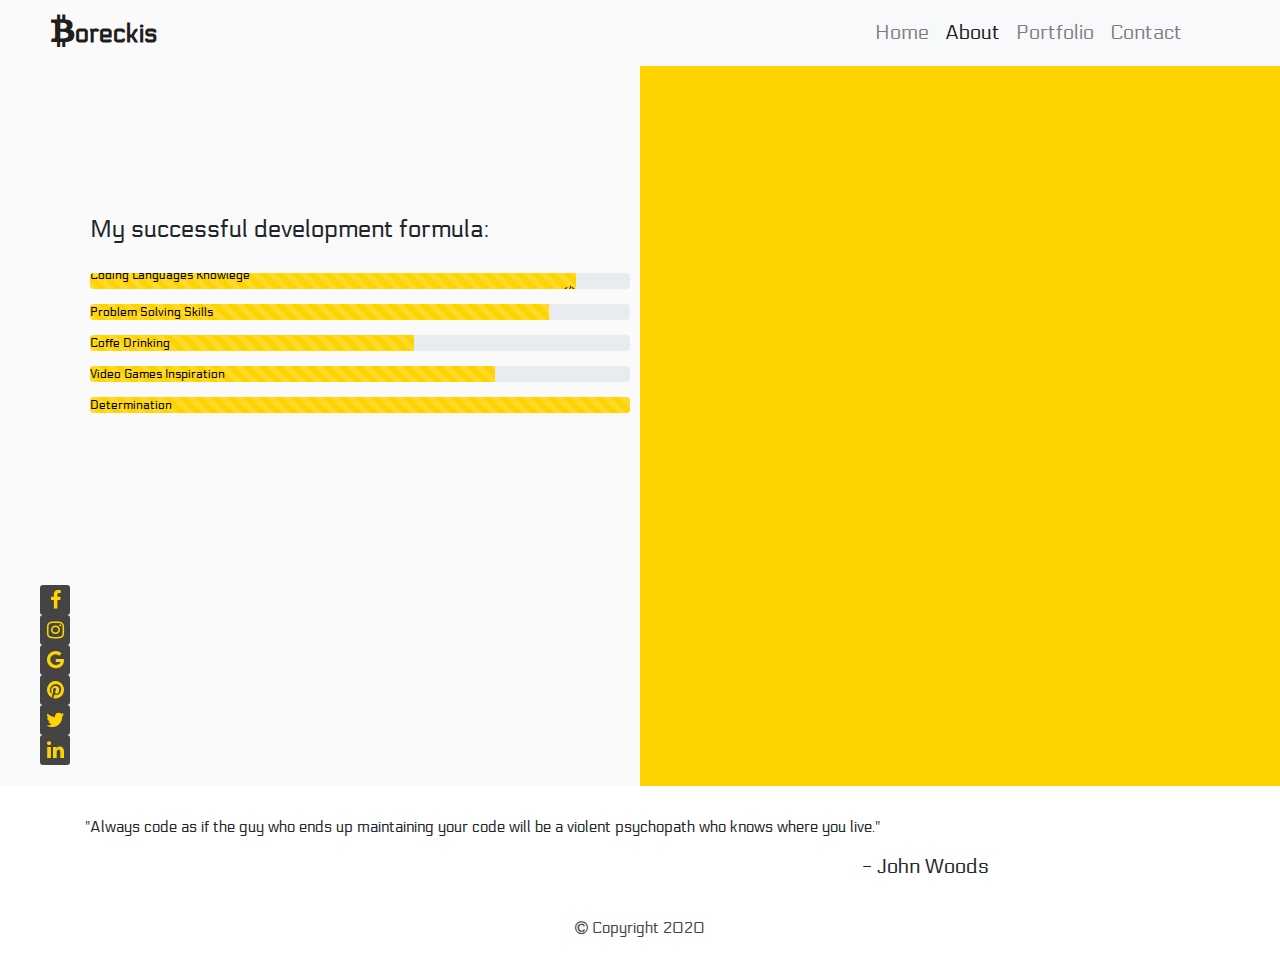
==== about.html @ 7efae7f0 "Progress bars added in the about page" ====
<!DOCTYPE html>
<html lang="en">

<head>
	<meta charset="UTF-8">
	<meta name="viewport" content="width=device-width, initial-scale=1.0">
	<meta http-equiv="X-UA-Compatible" content="ie=edge">
	<link rel="stylesheet" href="https://stackpath.bootstrapcdn.com/bootstrap/4.4.1/css/bootstrap.min.css"
		type="text/css">
	<link rel="stylesheet" href="https://stackpath.bootstrapcdn.com/font-awesome/4.7.0/css/font-awesome.min.css"
		type="text/css">
	<link href="https://fonts.googleapis.com/css?family=Exo+2&display=swap" rel="stylesheet">
	<link rel="stylesheet" href="assets/css/style.css" type="text/css">
	<title>Vladimirs Portfolio</title>
</head>

<body>
	<div class="container-fluid navalert-container">
		<nav class="navbar-expand-lg navbar-light bg-light">
			<button class="navbar-toggler menubutton" type="button" data-toggle="collapse" data-target="#navbar-mobile" aria-controls="navbar-mobile" aria-expanded="false" aria-label="Toggle navigation">
            <span class="navbar-toggler-icon"></span></button>

			<div class="collapse navbar-collapse" id="navbar-mobile">
				<!--LOGO-->
				<div class="logo">
					<a href="index.html" class="navbar-brand"><i class="fa fa-btc"></i>oreckis</a>
				</div>
				<!--MENU ITEMS-->
				<ul class="navbar-nav ml-auto mt-2 mt-lg-0 navigation-group">
					<li class="nav-item">
						<a class="nav-link" href="index.html">Home</a>
					</li>
					<li class="nav-item">
						<a class="nav-link active" href="about.html">About</a>
					</li>
					<li class="nav-item">
						<a class="nav-link" href="portfolio.html">Portfolio</a>
					</li>
					<li class="nav-item">
						<a class="nav-link" href="contact.html">Contact</a>
					</li>
				</ul>
			</div>
		</nav>
	</div>
	<section class="container-fluid">
		<div class="row no-gutters">

			<div class="col-md-6 no-gutters">
				<div class="left-screen justify-content-center align-items-center">
                    <h4 class="abouthead row">My successful development formula:</h4>
					<!--Line charts of skills-->
                        <div class="col progress-block">
                            <div class="progress">
                                <span class="progress-bar bg-color recepie progress-bar-striped progress-bar-animated" role="progressbar" style="width: 90%"
                                    aria-valuenow="10" aria-valuemin="0" aria-valuemax="100">Coding Languages Knowlege<i class="fa fa-code"></i></span>
                            </div><br>
                            <div class="progress">
                                <div class="progress-bar bg-color recepie progress-bar-striped progress-bar-animated" role="progressbar" style="width: 85%"
                                    aria-valuenow="25" aria-valuemin="0" aria-valuemax="100">Problem Solving Skills</div>
                            </div><br>
                            <div class="progress">
                                <div class="progress-bar bg-color recepie progress-bar-striped progress-bar-animated" role="progressbar" style="width: 60%"
                                    aria-valuenow="50" aria-valuemin="0" aria-valuemax="100">Coffe Drinking</div>
                            </div><br>
                            <div class="progress">
                                <div class="progress-bar bg-color recepie progress-bar-striped progress-bar-animated" role="progressbar" style="width: 75%"
                                    aria-valuenow="75" aria-valuemin="0" aria-valuemax="100">Video Games Inspiration</div>
                            </div><br>
                            <div class="progress">
                                <div class="progress-bar bg-color recepie progress-bar-striped progress-bar-animated" role="progressbar" style="width: 100%"
                                    aria-valuenow="100" aria-valuemin="0" aria-valuemax="100">Determination</div>
                            </div><br>
                        </div>
				</div>
			</div>

			<div class="col-md-6 no-gutters">
				<div class="right-screen d-flex justify-content-center align-items-center">
					<!--Skill List and Description-->
					<div class="row">

					</div>
				</div>
			</div>
		</div>

	</section>
	<footer class="container-fluid">

		<!--Left sidebar social icons -->
		<div class="left-sidebar">
			<ul class="collection">
				<li class="collection-item">
					<a href="#" target="_blank">
						<i class="fa fa-facebook"></i></a></li>

				<li class="collection-item">
					<a href="#" target="_blank">
						<i class="fa fa-instagram"></i></a></li>

				<li class="collection-item">
					<a href="#" target="_blank">
						<i class="fa fa-google"></i></a></li>

				<li class="collection-item">
					<a href="#" target="_blank">
						<i class="fa fa-pinterest"></i></a></li>

				<li class="collection-item">
					<a href="#" target="_blank">
						<i class="fa fa-twitter"></i></a></li>

				<li class="collection-item">
					<a href="#" target="_blank">
						<i class="fa fa-linkedin"></i></a></li>
			</ul>
		</div>
		<div class="row quote">
			<p class="quotetext">"Always code as if the guy who ends up maintaining your code will be a violent
				psychopath who knows where you live."</p>
			<h5>- John Woods</h5>
		</div>

		<!--Copyright-->
		<div class="copyright">
			<p class="text-center"><i class="fa fa-copyright"></i> Copyright 2020</p>
		</div>

	</footer>

</body>

</html>
---- assets/css/style.css ----
@import url('https://fonts.googleapis.com/css?family=Electrolize&display=swap');

/*-----------------------------------------------------------------------------Margins, Padding, Special*/
.container-fluid {
    padding: 0;
}


/*-----------------------------------------------------------------------------Navigation*/

.navigation-group {
    font-family: "Electrolize", sans-serif;
    padding: 10px;
    margin-right: 80px;
}

.navigation-group a {
    font-size: 20px;
    color: #444;
}

.logo a {
    font-family: "Electrolize", sans-serif;
    color: rgba(0,0,0,.9);
    font-size: 25px;
    font-weight: 800;
    margin-left: 50px;
    background-color: #fafafa;
}

.logo a i {
    font-size: 35px;
    color: rgba(0,0,0,.9);
}

.menubutton {
    padding: 15px;
    border: none;
    margin-left: 80%;

}

/*-----------------------------------------------------------------------------Headings and Paragraphs*/

.heading {
    font-family: "Electrolize", sans-serif;
    padding: 20px;
}

.paragraph {
    font-family: "Electrolize", sans-serif;
    padding: 0px 30px 0px 30px;
    margin-left: 70px;
}

.cvbutton {
    font-family: "Electrolize", sans-serif;
    margin-left: 60%;
}

.abouthead {
    font-family: "Electrolize", sans-serif;
    align-items: start;
    padding: 150px 0 20px 0;
    margin-left: 90px;
}


/*-----------------------------------------------------------------------------Main Screen*/

.left-screen, .right-screen {
    width: 100%;
    height: 80vh;
}

.left-screen {
    background-color: #fafafa;
}

.right-screen {
    background-color: #ffd300;
}

.progress-block {
    padding: 0 10px 0 90px;
    font-family: "Electrolize", sans-serif;
    color: #444;
    font-size: 10px;
}

.recepie {
    color: black;
    text-align: left;
}

.recepie i {
    text-align: right;
}

.bg-color {
    background-color: #ffd300;
}

/*-----------------------------------------------------------------------------Footer*/

.quote {
    font-family: "Electrolize", sans-serif;
    padding: 10px 100px 10px 100px;
    margin-top: 20px;
}

.quotetext {
    text-align: center;
    font-size: 15px;
}

.quote h5 {
    margin-left: 70%;
}

.copyright p {
    font-family: "Electrolize", sans-serif;
    font-size: 15px;
    padding: 20px;
    color: #444;
    text-decoration: none;
}


/*-----------------------------------------------------------------------------Social Media Sidebar*/


.left-sidebar {
    position: fixed;
    top: 65%;
    z-index: 999;
    text-align: center;
}

.left-sidebar ul {
    border: none;
    list-style: none;
}

.left-sidebar i.fa {
    padding: 5px;
    font-size: 20px;
    color: #ffd300;
}

.left-sidebar li {
    background-color: #444;
    border-radius: 10%;
    width: 30px;
    transition: .5s;
}

.left-sidebar li:hover {
    width: 60px;
}

/*-----------------------------------------------------------------------------Pictures*/

.picfill {
    display: flex;
    justify-content: center;
    align-items: center;
    overflow: hidden;
}

.picfill img {
    min-width: 50%;
    min-height: 50%;
    width: 100%;
    height: auto;
    background-size: cover;
    background-repeat: no-repeat;
    background-position: center;

}
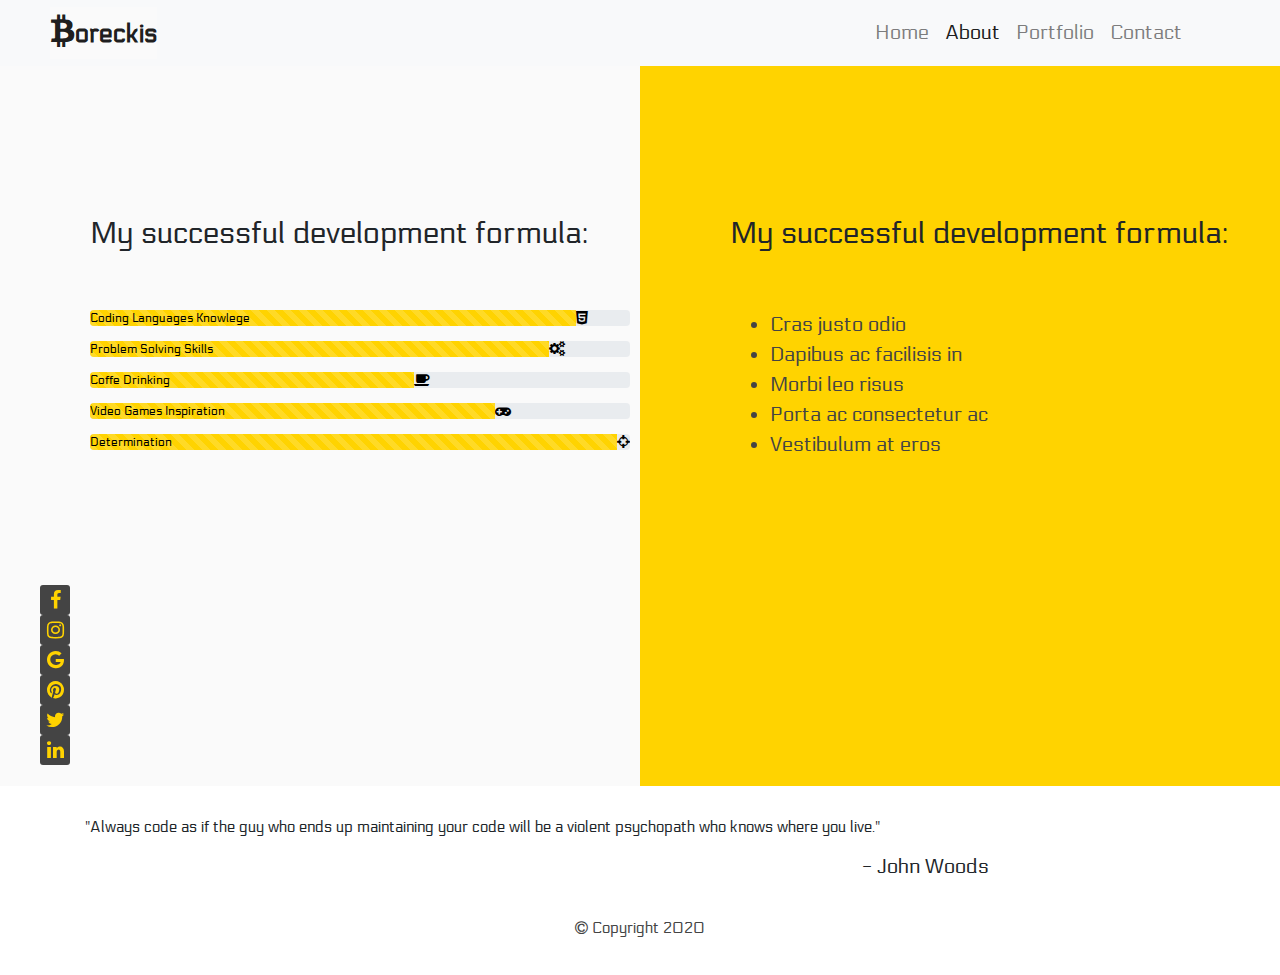
==== commit 1b3969a0: "About page structure in place, needs editing" ====
--- a/about.html
+++ b/about.html
@@ -48,42 +48,50 @@
 
 			<div class="col-md-6 no-gutters">
 				<div class="left-screen justify-content-center align-items-center">
-                    <h4 class="abouthead row">My successful development formula:</h4>
-					<!--Line charts of skills-->
-                        <div class="col progress-block">
-                            <div class="progress">
-                                <span class="progress-bar bg-color recepie progress-bar-striped progress-bar-animated" role="progressbar" style="width: 90%"
-                                    aria-valuenow="10" aria-valuemin="0" aria-valuemax="100">Coding Languages Knowlege<i class="fa fa-code"></i></span>
-                            </div><br>
-                            <div class="progress">
-                                <div class="progress-bar bg-color recepie progress-bar-striped progress-bar-animated" role="progressbar" style="width: 85%"
-                                    aria-valuenow="25" aria-valuemin="0" aria-valuemax="100">Problem Solving Skills</div>
-                            </div><br>
-                            <div class="progress">
-                                <div class="progress-bar bg-color recepie progress-bar-striped progress-bar-animated" role="progressbar" style="width: 60%"
-                                    aria-valuenow="50" aria-valuemin="0" aria-valuemax="100">Coffe Drinking</div>
-                            </div><br>
-                            <div class="progress">
-                                <div class="progress-bar bg-color recepie progress-bar-striped progress-bar-animated" role="progressbar" style="width: 75%"
-                                    aria-valuenow="75" aria-valuemin="0" aria-valuemax="100">Video Games Inspiration</div>
-                            </div><br>
-                            <div class="progress">
-                                <div class="progress-bar bg-color recepie progress-bar-striped progress-bar-animated" role="progressbar" style="width: 100%"
-                                    aria-valuenow="100" aria-valuemin="0" aria-valuemax="100">Determination</div>
-                            </div><br>
+					<h4 class="abouthead row">My successful development formula:</h4>
+					<!--Line charts of characteristics-->
+					<div class="col progress-block">
+						<div class="progress">
+							<span class="progress-bar bg-color recepie progress-bar-striped progress-bar-animated" role="progressbar" style="width: 90%"
+                                    aria-valuenow="10" aria-valuemin="0" aria-valuemax="100">Coding Languages Knowlege</span><i class="fa fa-html5"></i>
+						</div><br>
+						<div class="progress">
+							<span class="progress-bar bg-color recepie progress-bar-striped progress-bar-animated" role="progressbar" style="width: 85%"
+                                    aria-valuenow="25" aria-valuemin="0" aria-valuemax="100">Problem Solving Skills</span><i class="fa fa-cogs"></i>
+						</div><br>
+						<div class="progress">
+							<span class="progress-bar bg-color recepie progress-bar-striped progress-bar-animated" role="progressbar" style="width: 60%"
+                                    aria-valuenow="50" aria-valuemin="0" aria-valuemax="100">Coffe Drinking</span><i class="fa fa-coffee"></i>
+						</div><br>
+						<div class="progress">
+							<span class="progress-bar bg-color recepie progress-bar-striped progress-bar-animated" role="progressbar" style="width: 75%"
+                                    aria-valuenow="75" aria-valuemin="0" aria-valuemax="100">Video Games Inspiration</span><i class="fa fa-gamepad"></i>
+						</div><br>
+						<div class="progress">
+							<span class="progress-bar bg-color recepie progress-bar-striped progress-bar-animated" role="progressbar" style="width: 100%"
+                                    aria-valuenow="100" aria-valuemin="0" aria-valuemax="100">Determination</span><i class="fa fa-crosshairs"></i>
+						</div><br>
                         </div>
+					</div>
 				</div>
-			</div>
 
-			<div class="col-md-6 no-gutters">
-				<div class="right-screen d-flex justify-content-center align-items-center">
-					<!--Skill List and Description-->
-					<div class="row">
+				<div class="col-md-6 no-gutters">
+					<div class="right-screen justify-content-center align-items-center">
+						<!--Skill List and Description-->
+						<h4 class="abouthead row">My successful development formula:</h4>
+						<div class="col progress-block">
+							<ul class="skills-list">
+								<li class="skill">Cras justo odio</li>
+								<li class="skill">Dapibus ac facilisis in</li>
+								<li class="skill">Morbi leo risus</li>
+								<li class="skill">Porta ac consectetur ac</li>
+								<li class="skill">Vestibulum at eros</li>
+							</ul>
 
+						</div>
 					</div>
 				</div>
 			</div>
-		</div>
 
 	</section>
 	<footer class="container-fluid">
--- a/assets/css/style.css
+++ b/assets/css/style.css
@@ -60,8 +60,9 @@
 
 .abouthead {
     font-family: "Electrolize", sans-serif;
+    font-size: 30px;
     align-items: start;
-    padding: 150px 0 20px 0;
+    padding: 150px 0 50px 0;
     margin-left: 90px;
 }
 
@@ -93,12 +94,19 @@
     text-align: left;
 }
 
-.recepie i {
+.progress i {
     text-align: right;
+    font-size: 15px;
+    color: black;
 }
 
 .bg-color {
     background-color: #ffd300;
+}
+
+.skills-list {
+    font-family: "Electrolize", sans-serif;
+    font-size: 20px;
 }
 
 /*-----------------------------------------------------------------------------Footer*/
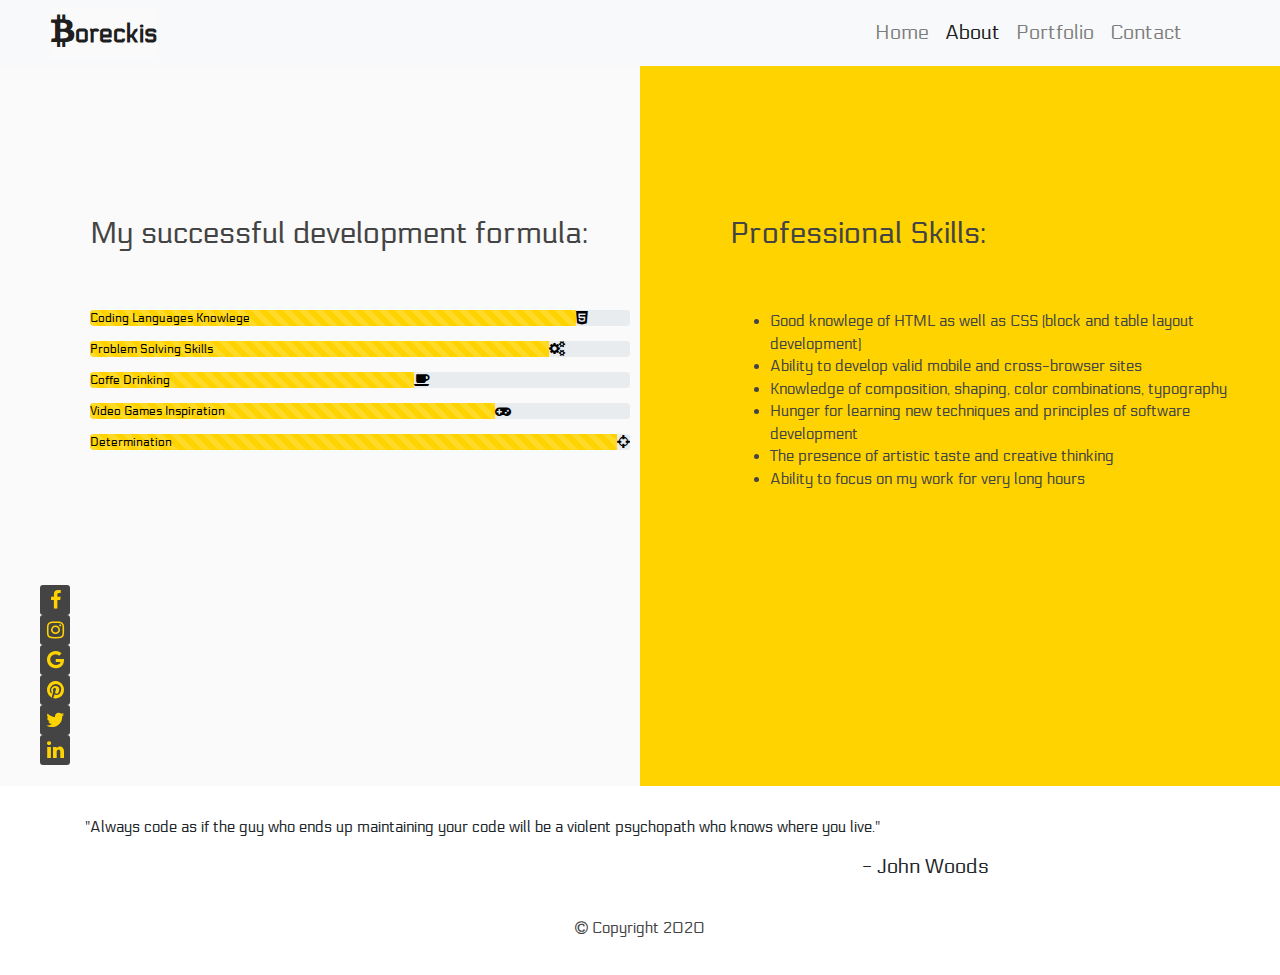
==== commit 5f9a563c: "About page Key professional skills added" ====
--- a/about.html
+++ b/about.html
@@ -78,14 +78,15 @@
 				<div class="col-md-6 no-gutters">
 					<div class="right-screen justify-content-center align-items-center">
 						<!--Skill List and Description-->
-						<h4 class="abouthead row">My successful development formula:</h4>
+						<h4 class="abouthead row">Professional Skills:</h4>
 						<div class="col progress-block">
 							<ul class="skills-list">
-								<li class="skill">Cras justo odio</li>
-								<li class="skill">Dapibus ac facilisis in</li>
-								<li class="skill">Morbi leo risus</li>
-								<li class="skill">Porta ac consectetur ac</li>
-								<li class="skill">Vestibulum at eros</li>
+								<li class="skill">Good knowlege of HTML as well as CSS (block and table layout development)</li>
+								<li class="skill">Ability to develop valid mobile and cross-browser sites</li>
+								<li class="skill">Knowledge of composition, shaping, color combinations, typography</li>
+								<li class="skill">Hunger for learning new techniques and principles of software development</li>
+								<li class="skill">The presence of artistic taste and creative thinking</li>
+                                <li class="skill">Ability to focus on my work for very long hours</li>
 							</ul>
 
 						</div>
--- a/assets/css/style.css
+++ b/assets/css/style.css
@@ -64,6 +64,7 @@
     align-items: start;
     padding: 150px 0 50px 0;
     margin-left: 90px;
+    color: #444;
 }
 
 
@@ -81,6 +82,8 @@
 .right-screen {
     background-color: #ffd300;
 }
+
+/*-----------------------------------------------------------------------------About Page*/
 
 .progress-block {
     padding: 0 10px 0 90px;
@@ -105,9 +108,9 @@
 }
 
 .skills-list {
-    font-family: "Electrolize", sans-serif;
-    font-size: 20px;
+    font-size: 15px;
 }
+
 
 /*-----------------------------------------------------------------------------Footer*/
 
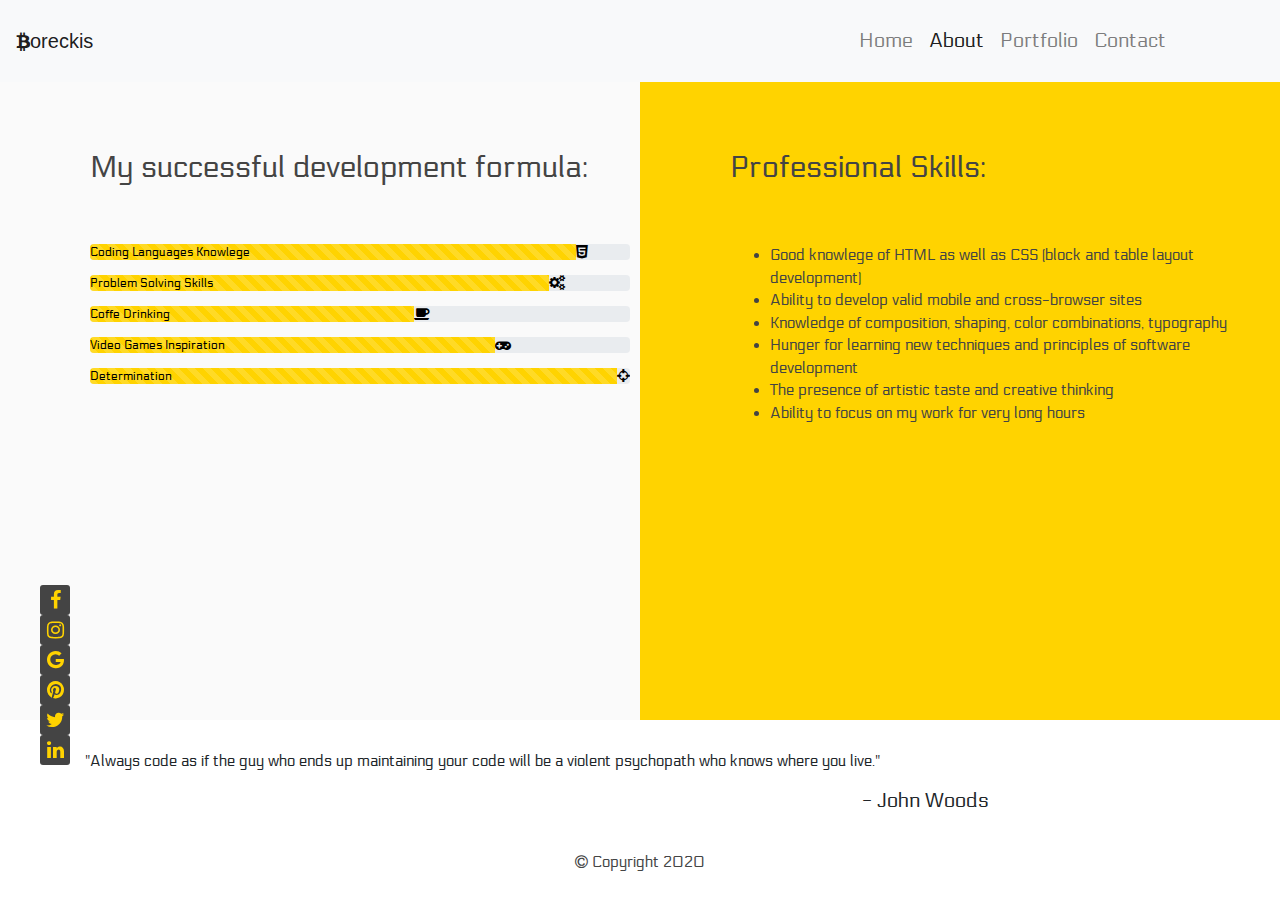
==== commit 26276699: "Mobile nav button changed on all pages" ====
--- a/about.html
+++ b/about.html
@@ -16,15 +16,11 @@
 
 <body>
 	<div class="container-fluid navalert-container">
-		<nav class="navbar-expand-lg navbar-light bg-light">
-			<button class="navbar-toggler menubutton" type="button" data-toggle="collapse" data-target="#navbar-mobile" aria-controls="navbar-mobile" aria-expanded="false" aria-label="Toggle navigation">
-            <span class="navbar-toggler-icon"></span></button>
-
-			<div class="collapse navbar-collapse" id="navbar-mobile">
-				<!--LOGO-->
-				<div class="logo">
-					<a href="index.html" class="navbar-brand"><i class="fa fa-btc"></i>oreckis</a>
-				</div>
+		<nav class="navbar fixed-top navbar-expand-sm navbar-light bg-light" role="navigation">
+			<a href="index.html" class="navbar-brand logo"><i class="fa fa-btc"></i>oreckis</a>
+			<button class="navbar-toggler menubutton" type="button" data-toggle="collapse" data-target="#navbarNav" aria-controls="navbarNav" aria-expanded="false" aria-label="Toggle navigation">
+                <span class="navbar-toggler-icon"></span></button>
+			<div class="collapse navbar-collapse" id="navbarNav">
 				<!--MENU ITEMS-->
 				<ul class="navbar-nav ml-auto mt-2 mt-lg-0 navigation-group">
 					<li class="nav-item">
@@ -101,27 +97,27 @@
 		<div class="left-sidebar">
 			<ul class="collection">
 				<li class="collection-item">
-					<a href="#" target="_blank">
+					<a href="https://facebook.com" target="_blank">
 						<i class="fa fa-facebook"></i></a></li>
 
 				<li class="collection-item">
-					<a href="#" target="_blank">
+					<a href="https://instagram.com" target="_blank">
 						<i class="fa fa-instagram"></i></a></li>
 
 				<li class="collection-item">
-					<a href="#" target="_blank">
+					<a href="https://google.com" target="_blank">
 						<i class="fa fa-google"></i></a></li>
 
 				<li class="collection-item">
-					<a href="#" target="_blank">
+					<a href="https://pinterest.com" target="_blank">
 						<i class="fa fa-pinterest"></i></a></li>
 
 				<li class="collection-item">
-					<a href="#" target="_blank">
+					<a href="https://twitter.com" target="_blank">
 						<i class="fa fa-twitter"></i></a></li>
 
 				<li class="collection-item">
-					<a href="#" target="_blank">
+					<a href="https://linkedin.com" target="_blank">
 						<i class="fa fa-linkedin"></i></a></li>
 			</ul>
 		</div>
--- a/assets/css/style.css
+++ b/assets/css/style.css
@@ -42,9 +42,10 @@
 
 /*-----------------------------------------------------------------------------Headings and Paragraphs*/
 
-.heading {
-    font-family: "Electrolize", sans-serif;
-    padding: 20px;
+.heading1 {
+    font-family: "Electrolize", sans-serif;
+    padding-left: 70px;
+
 }
 
 .paragraph {
@@ -55,7 +56,7 @@
 
 .cvbutton {
     font-family: "Electrolize", sans-serif;
-    margin-left: 60%;
+    margin-left: 50%;
 }
 
 .abouthead {
@@ -111,6 +112,73 @@
     font-size: 15px;
 }
 
+/*-----------------------------------------------------------------------------Portfolio Page*/
+
+.thumbnail a > img  {
+    border-radius: 100%;
+    height: 100px;
+    width: 100px;
+    border: solid 1px black;
+}
+
+.okno {
+    padding-bottom: 15px;
+    list-style: none;
+}
+
+.box1 {
+    width: 250px;
+    height: 250px;
+    background-color: #ffd300;
+}
+
+.box1 h5 {
+    font-family: "Electrolize", sans-serif;
+    color: #444;
+}
+
+.box1 p {
+    font-family: "Electrolize", sans-serif;
+    color: #444;
+    font-size: 15px;
+}
+
+.box2 {
+    width: 250px;
+    height: 250px;
+    background-color: #fafafa;
+}
+
+.box2 h5 {
+    font-family: "Electrolize", sans-serif;
+    color: #444;
+}
+
+.box2 p {
+    font-family: "Electrolize", sans-serif;
+    color: #444;
+    font-size: 15px;
+}
+
+/*-----------------------------------------------------------------------------Contact Page*/
+
+.form-group {
+    width: 100%;
+    height: 100%;
+    font-family: "Electrolize", sans-serif;
+}
+
+.contactme {
+    font-family: "Electrolize", sans-serif;
+    color: #444;
+    list-style: none;
+    font-size: 20px;
+}
+
+.callme {
+    color: black;
+    font-size: 25px;
+}
 
 /*-----------------------------------------------------------------------------Footer*/
 
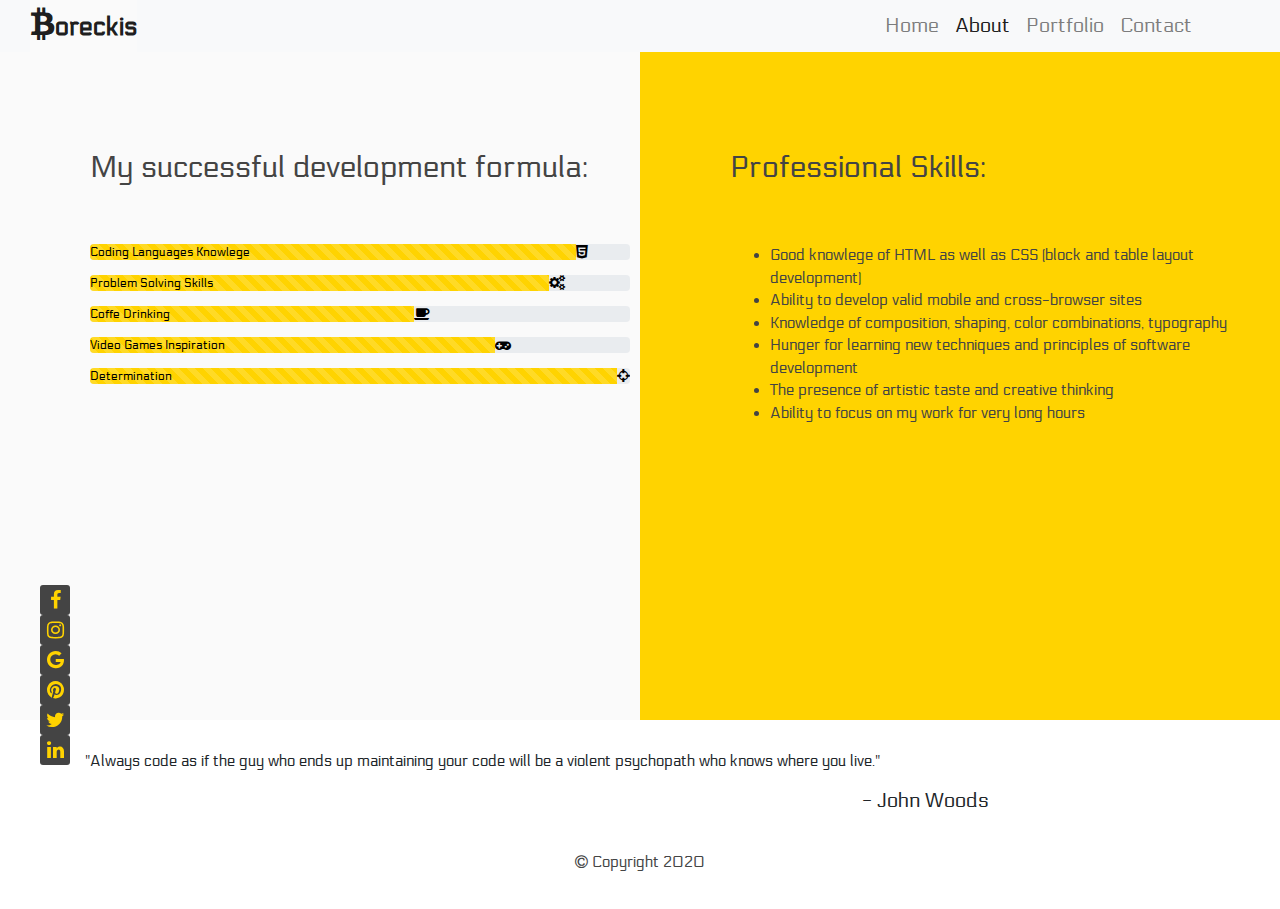
==== commit d8383ec1: "Navbar fixed for mobile view, portfolie thumbnails fixed for mobile view" ====
--- a/about.html
+++ b/about.html
@@ -16,7 +16,7 @@
 
 <body>
 	<div class="container-fluid navalert-container">
-		<nav class="navbar fixed-top navbar-expand-sm navbar-light bg-light" role="navigation">
+		<nav class="navbar fixed-top navbar-expand-sm navbar-light bg-light gutters" role="navigation">
 			<a href="index.html" class="navbar-brand logo"><i class="fa fa-btc"></i>oreckis</a>
 			<button class="navbar-toggler menubutton" type="button" data-toggle="collapse" data-target="#navbarNav" aria-controls="navbarNav" aria-expanded="false" aria-label="Toggle navigation">
                 <span class="navbar-toggler-icon"></span></button>
@@ -133,6 +133,15 @@
 		</div>
 
 	</footer>
+    <script src="https://code.jquery.com/jquery-3.4.1.slim.min.js"
+		integrity="sha384-J6qa4849blE2+poT4WnyKhv5vZF5SrPo0iEjwBvKU7imGFAV0wwj1yYfoRSJoZ+n" crossorigin="anonymous">
+	</script>
+	<script src="https://cdn.jsdelivr.net/npm/popper.js@1.16.0/dist/umd/popper.min.js"
+		integrity="sha384-Q6E9RHvbIyZFJoft+2mJbHaEWldlvI9IOYy5n3zV9zzTtmI3UksdQRVvoxMfooAo" crossorigin="anonymous">
+	</script>
+	<script src="https://stackpath.bootstrapcdn.com/bootstrap/4.4.1/js/bootstrap.min.js"
+		integrity="sha384-wfSDF2E50Y2D1uUdj0O3uMBJnjuUD4Ih7YwaYd1iqfktj0Uod8GCExl3Og8ifwB6" crossorigin="anonymous">
+	</script>
 
 </body>
 
--- a/assets/css/style.css
+++ b/assets/css/style.css
@@ -10,7 +10,7 @@
 
 .navigation-group {
     font-family: "Electrolize", sans-serif;
-    padding: 10px;
+    padding: 0;
     margin-right: 80px;
 }
 
@@ -19,25 +19,26 @@
     color: #444;
 }
 
-.logo a {
+.gutters {
+    padding: 0;
+}
+
+.logo {
     font-family: "Electrolize", sans-serif;
     color: rgba(0,0,0,.9);
     font-size: 25px;
     font-weight: 800;
-    margin-left: 50px;
+    margin-left: 30px;
     background-color: #fafafa;
 }
 
-.logo a i {
+.logo i {
     font-size: 35px;
     color: rgba(0,0,0,.9);
 }
 
 .menubutton {
-    padding: 15px;
-    border: none;
-    margin-left: 80%;
-
+    margin-right: 35px;
 }
 
 /*-----------------------------------------------------------------------------Headings and Paragraphs*/
@@ -69,7 +70,7 @@
 }
 
 
-/*-----------------------------------------------------------------------------Main Screen*/
+/*-----------------------------------------------------------------------------Home Page*/
 
 .left-screen, .right-screen {
     width: 100%;
@@ -127,12 +128,13 @@
 }
 
 .box1 {
-    width: 250px;
-    height: 250px;
+    width: 190px;
+    height: 215px;
     background-color: #ffd300;
-}
-
-.box1 h5 {
+    margin-top: 50px;
+}
+
+.box1 h6 {
     font-family: "Electrolize", sans-serif;
     color: #444;
 }
@@ -140,16 +142,17 @@
 .box1 p {
     font-family: "Electrolize", sans-serif;
     color: #444;
-    font-size: 15px;
+    font-size: 13px;
 }
 
 .box2 {
-    width: 250px;
-    height: 250px;
+    width: 190px;
+    height: 215px;
     background-color: #fafafa;
-}
-
-.box2 h5 {
+    margin-top: 50px;
+}
+
+.box2 h6 {
     font-family: "Electrolize", sans-serif;
     color: #444;
 }
@@ -157,7 +160,7 @@
 .box2 p {
     font-family: "Electrolize", sans-serif;
     color: #444;
-    font-size: 15px;
+    font-size: 13px;
 }
 
 /*-----------------------------------------------------------------------------Contact Page*/
@@ -255,5 +258,4 @@
     background-size: cover;
     background-repeat: no-repeat;
     background-position: center;
-
 }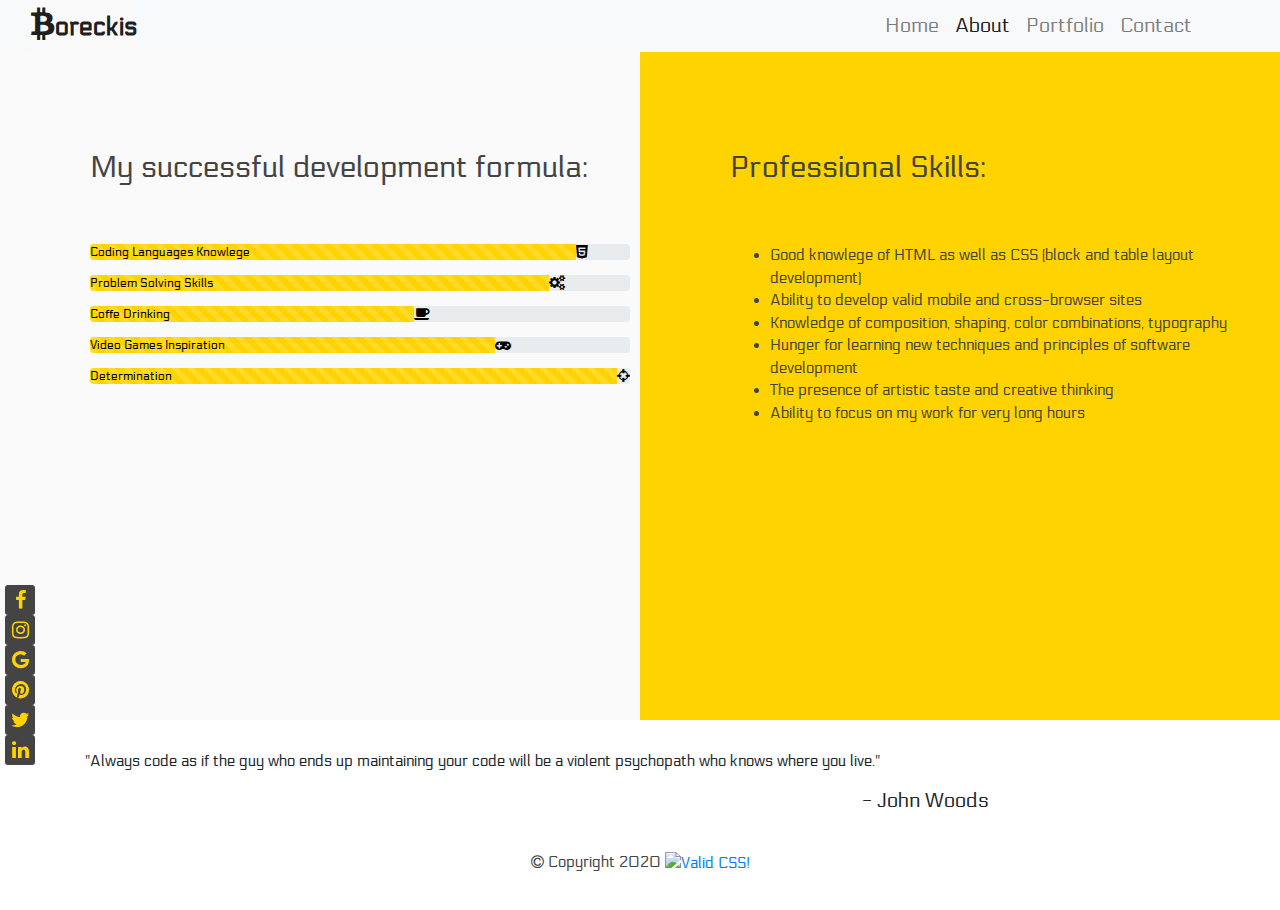
==== commit fe990470: "HTML and CSS code fully validated, validation Passed" ====
--- a/about.html
+++ b/about.html
@@ -16,7 +16,7 @@
 
 <body>
 	<div class="container-fluid navalert-container">
-		<nav class="navbar fixed-top navbar-expand-sm navbar-light bg-light gutters" role="navigation">
+		<nav class="navbar fixed-top navbar-expand-sm navbar-light bg-light gutters">
 			<a href="index.html" class="navbar-brand logo"><i class="fa fa-btc"></i>oreckis</a>
 			<button class="navbar-toggler menubutton" type="button" data-toggle="collapse" data-target="#navbarNav" aria-controls="navbarNav" aria-expanded="false" aria-label="Toggle navigation">
                 <span class="navbar-toggler-icon"></span></button>
@@ -129,9 +129,8 @@
 
 		<!--Copyright-->
 		<div class="copyright">
-			<p class="text-center"><i class="fa fa-copyright"></i> Copyright 2020</p>
+			<p class="text-center"><i class="fa fa-copyright"></i> Copyright 2020 <a href="http://jigsaw.w3.org/css-validator/check/referer"><img style="border:0;width:88px;height:31px" src="http://jigsaw.w3.org/css-validator/images/vcss" alt="Valid CSS!"/></a></p>
 		</div>
-
 	</footer>
     <script src="https://code.jquery.com/jquery-3.4.1.slim.min.js"
 		integrity="sha384-J6qa4849blE2+poT4WnyKhv5vZF5SrPo0iEjwBvKU7imGFAV0wwj1yYfoRSJoZ+n" crossorigin="anonymous">
--- a/assets/css/style.css
+++ b/assets/css/style.css
@@ -3,6 +3,11 @@
 /*-----------------------------------------------------------------------------Margins, Padding, Special*/
 .container-fluid {
     padding: 0;
+}
+
+h2 {
+    font-family: "Electrolize", sans-serif;
+    padding-left: 15px;
 }
 
 
@@ -222,6 +227,7 @@
 .left-sidebar ul {
     border: none;
     list-style: none;
+    padding-left: 5px;
 }
 
 .left-sidebar i.fa {
@@ -237,8 +243,10 @@
     transition: .5s;
 }
 
-.left-sidebar li:hover {
-    width: 60px;
+@media (min-width: 980px) {
+    .left-sidebar li:hover {
+        width: 60px;
+    }
 }
 
 /*-----------------------------------------------------------------------------Pictures*/
